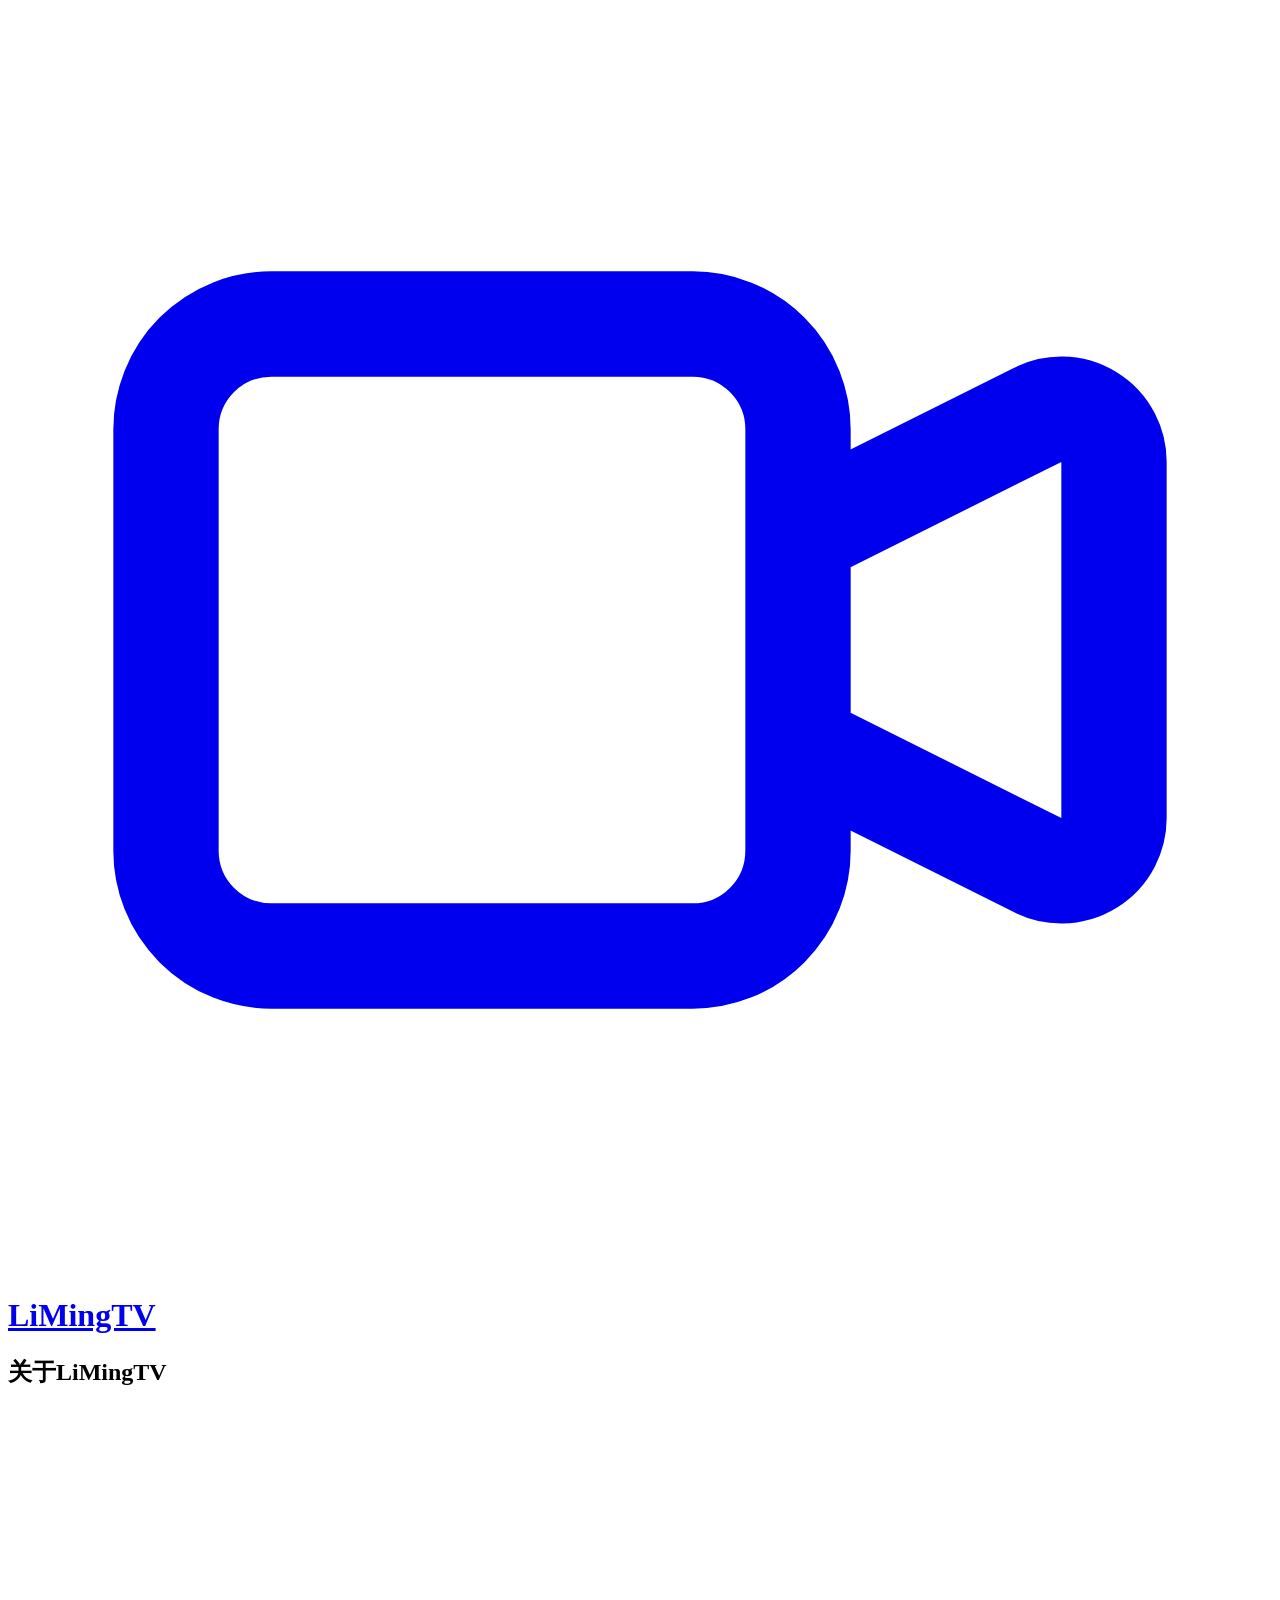
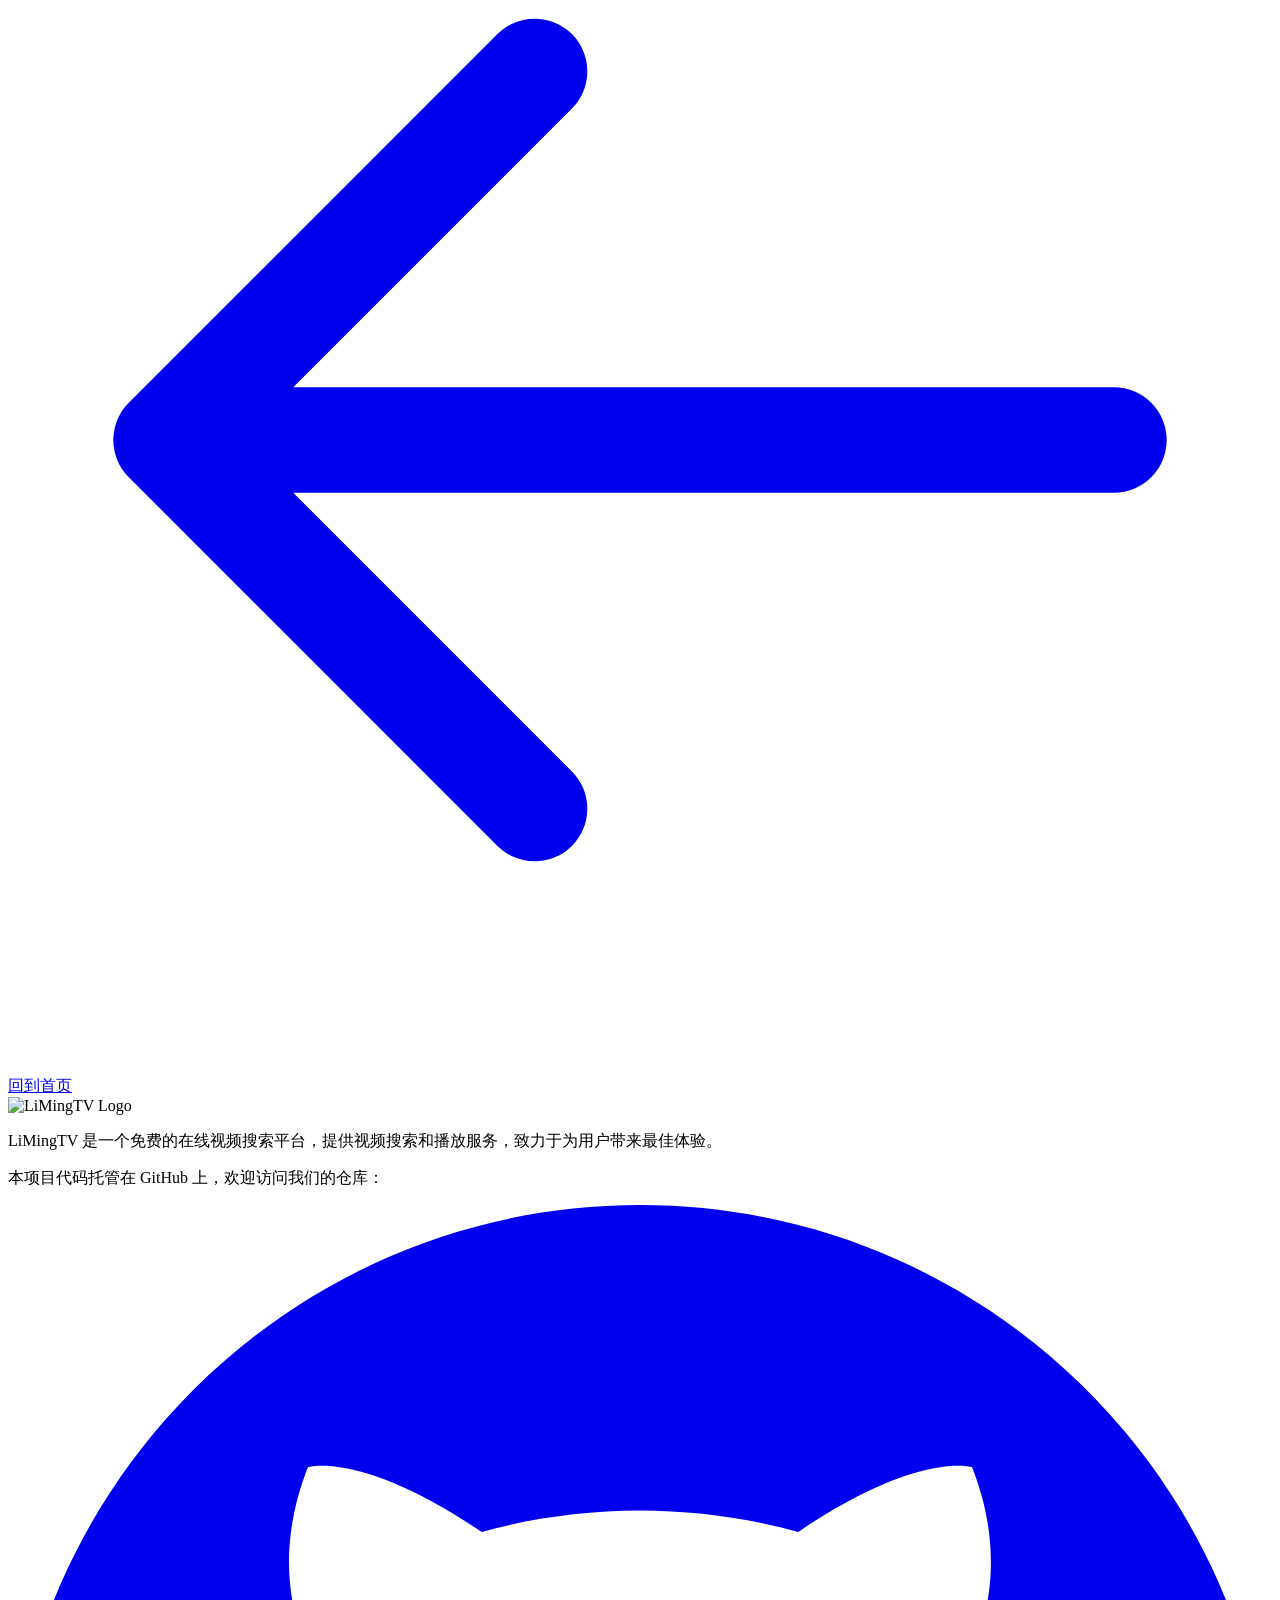
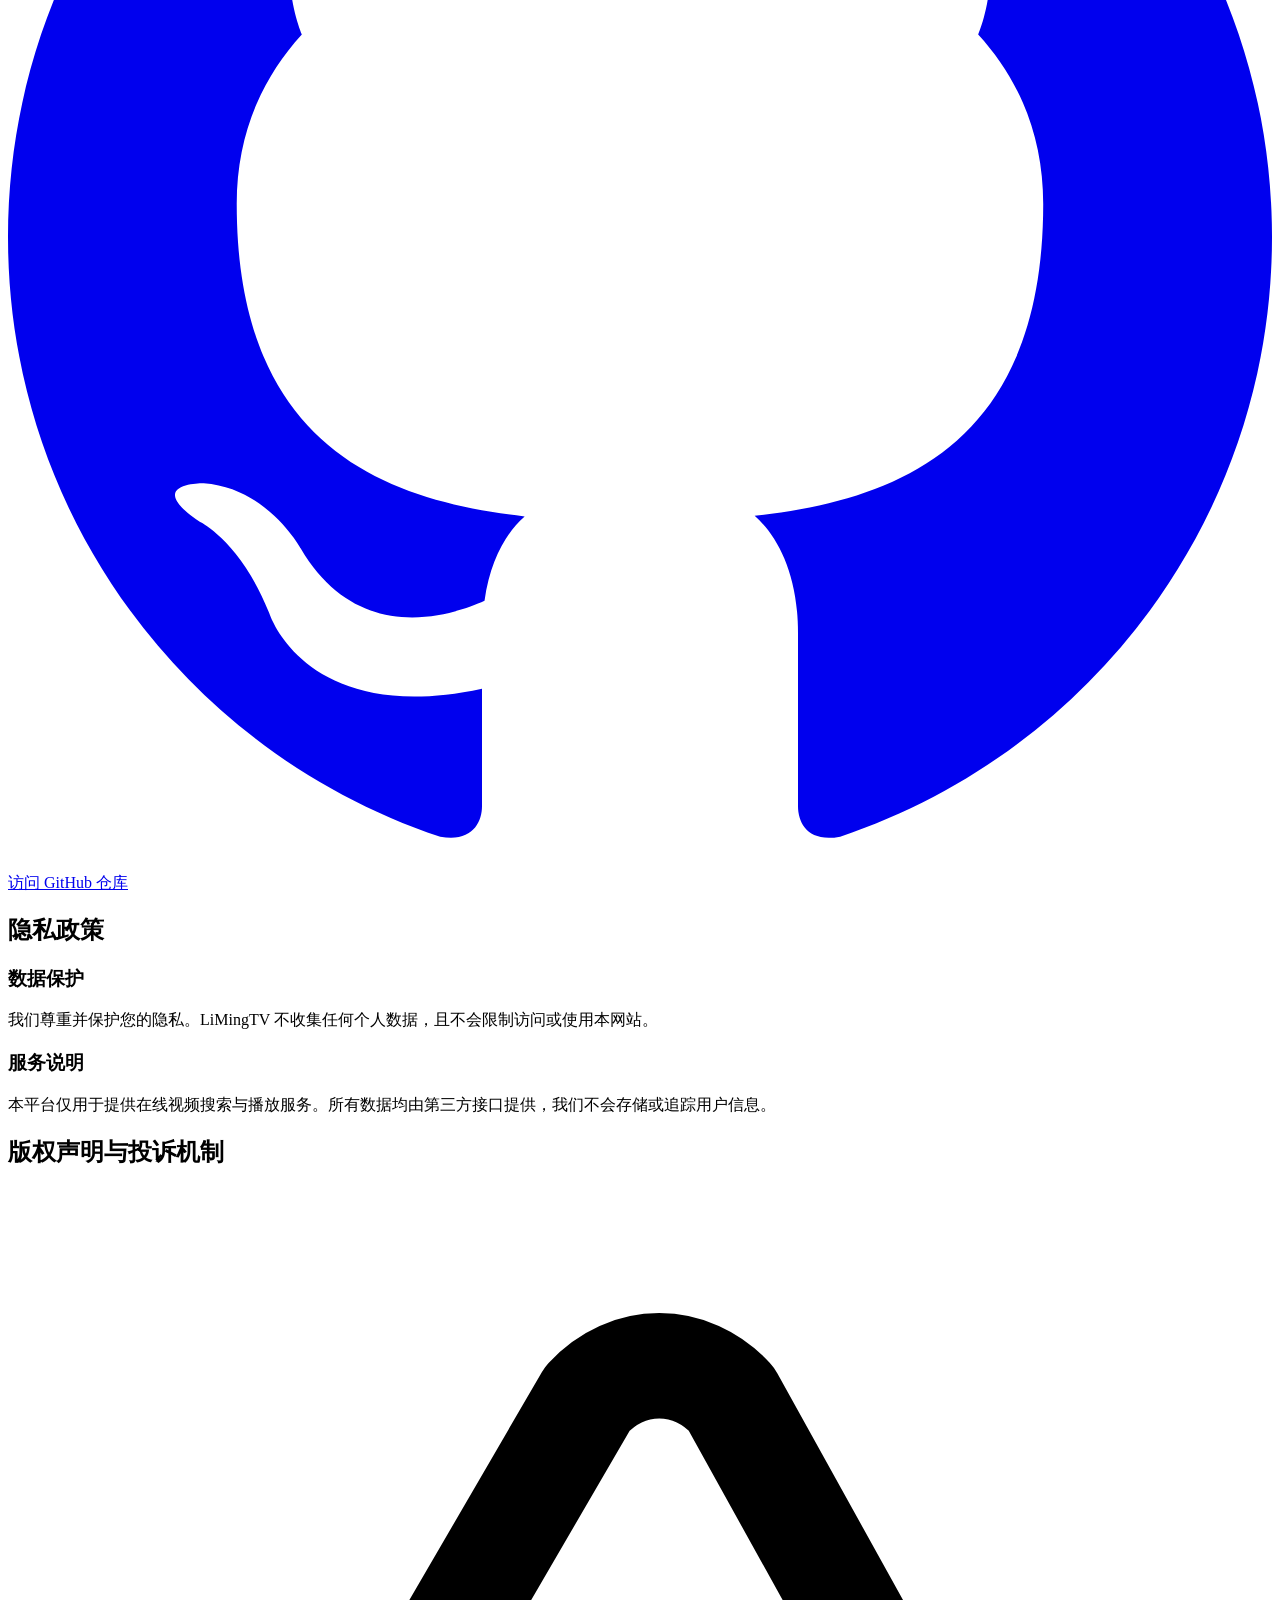
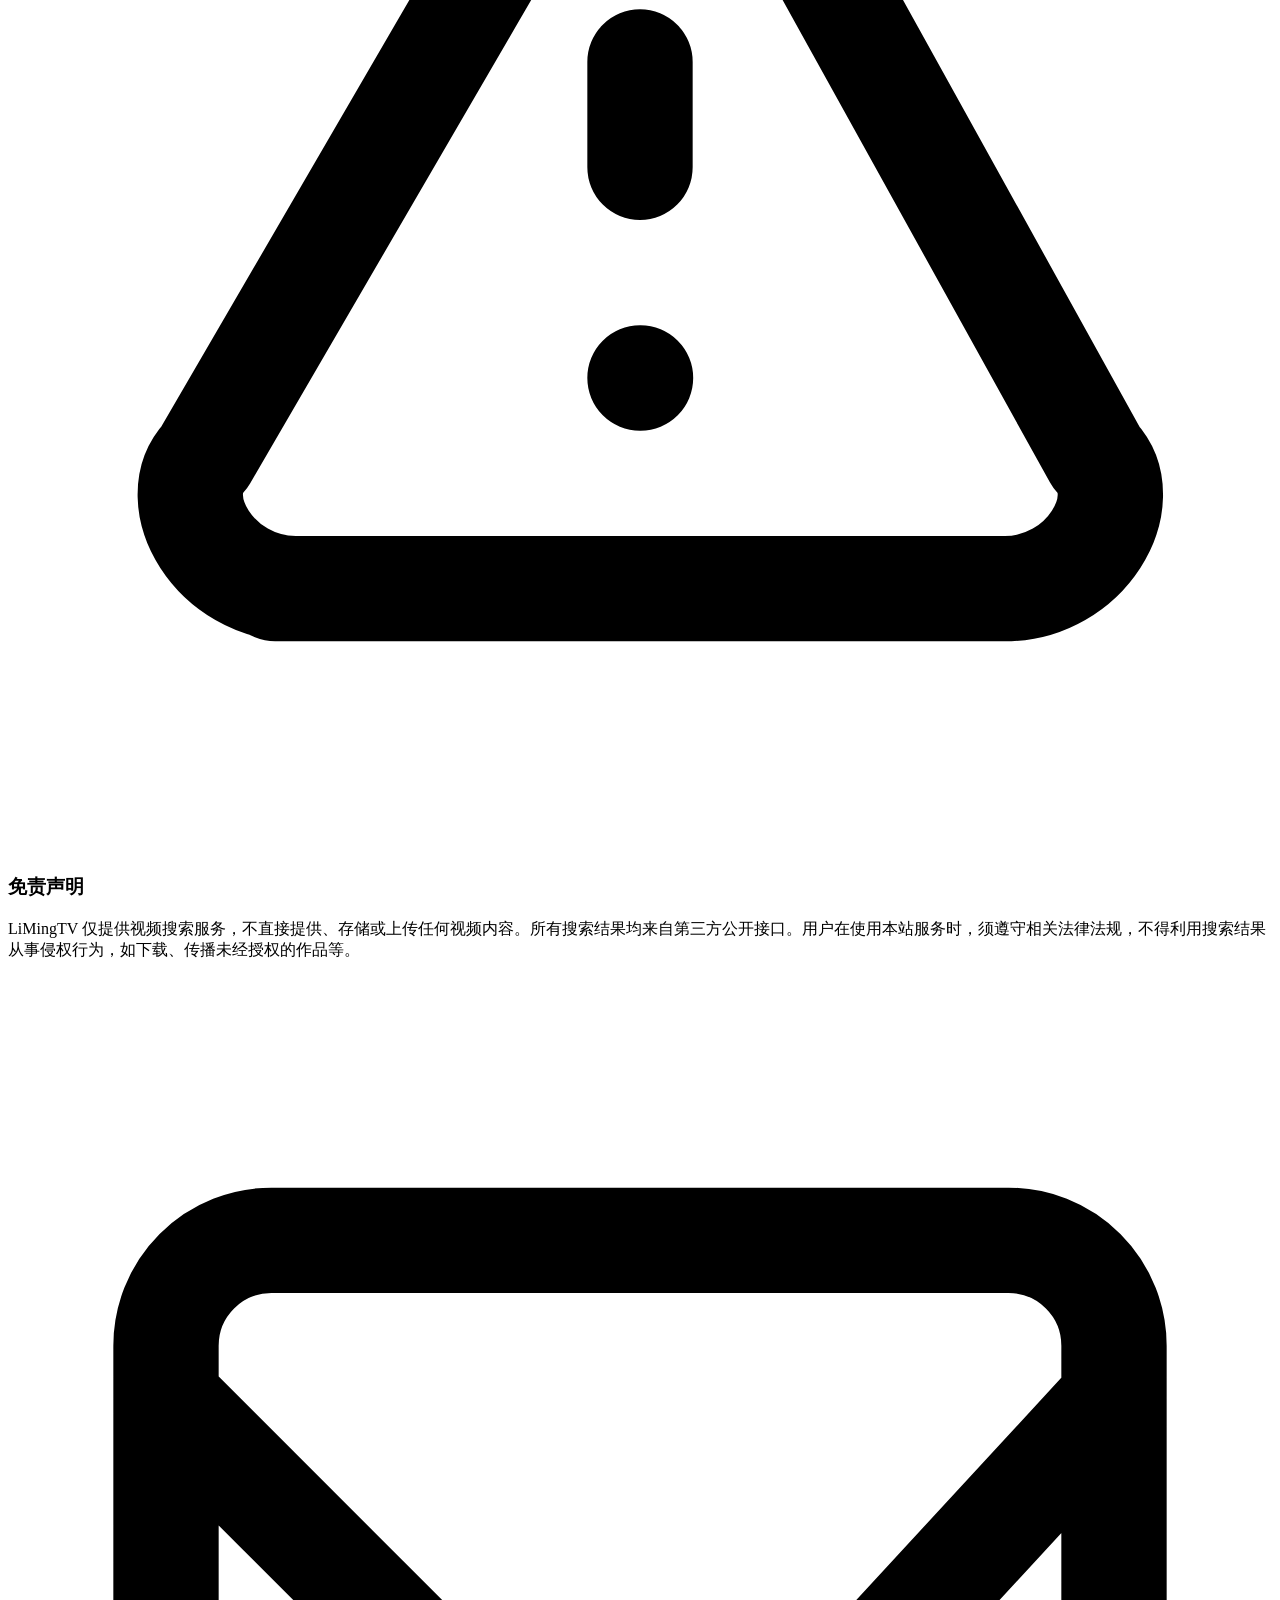
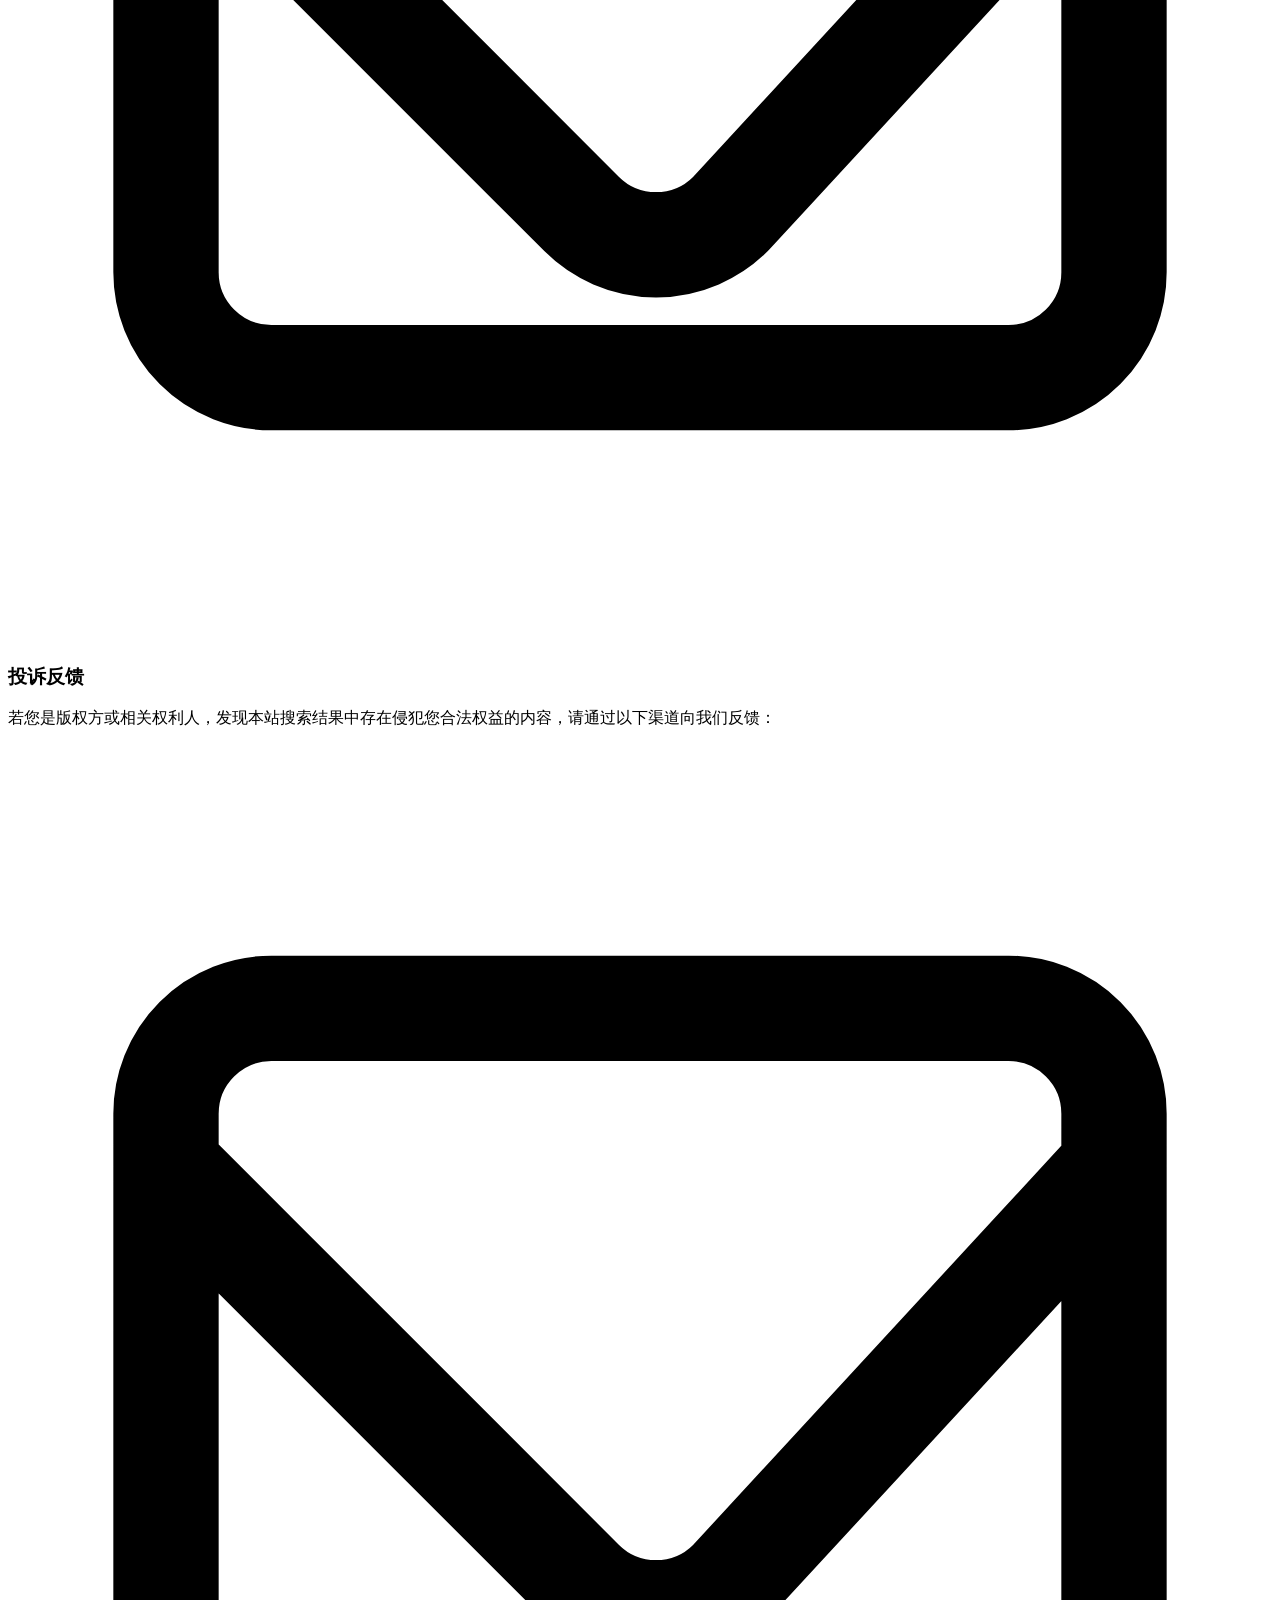
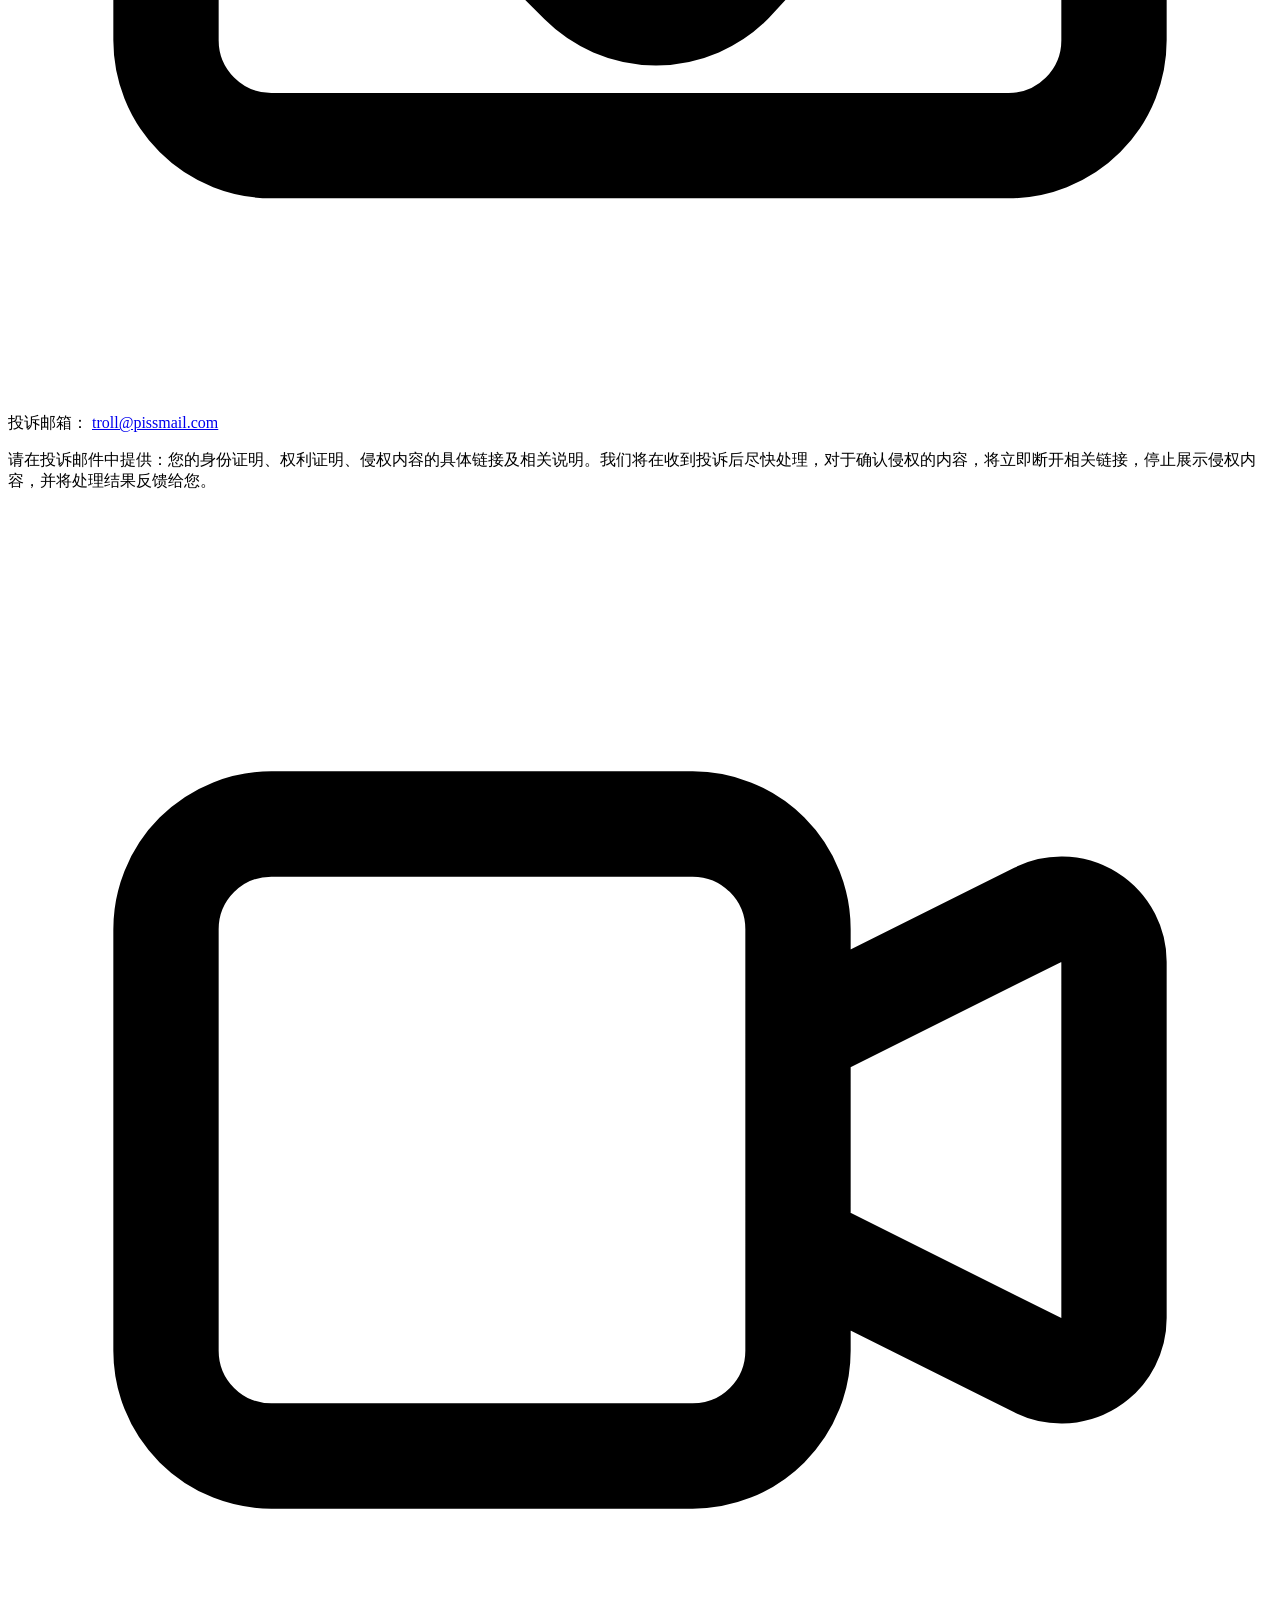
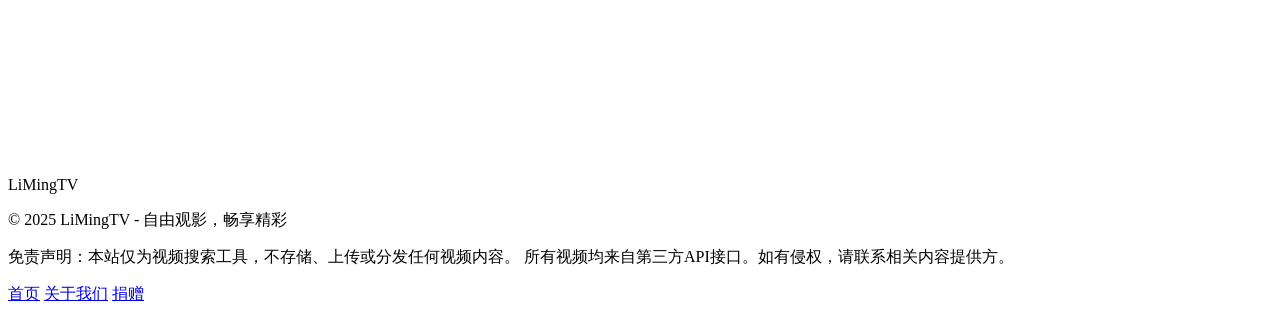
==== about.html @ 05ef5acc "修改页面定制" ====
<!DOCTYPE html>
<html lang="zh">
<head>
	<meta charset="UTF-8">
	<meta name="viewport" content="width=device-width, initial-scale=1.0">
	<title>关于我们 - LiMingTV</title>
	<script src="libs/tailwindcss.min.js"></script>
	<link rel="stylesheet" href="css/styles.css">
	<link rel="manifest" href="manifest.json">
	
	<!-- Favicon -->
    <link rel="icon" href="image/logo.png">
    <link rel="apple-touch-icon" href="image/logo-black.png">
</head>
<body class="page-bg text-white flex flex-col min-h-screen">
	<header class="border-b border-[#333] bg-[#0a0a0a] p-4">
        <div class="container mx-auto flex items-center">
            <div class="flex items-center">
                <a href="/" class="flex items-center">
                    <svg class="w-8 h-8 mr-2 text-[#00ccff]" fill="none" stroke="currentColor" viewBox="0 0 24 24">
                        <path stroke-linecap="round" stroke-linejoin="round" stroke-width="2" d="M15 10l4.553-2.276A1 1 0 0121 8.618v6.764a1 1 0 01-1.447.894L15 14M5 18h8a2 2 0 002-2V8a2 2 0 00-2-2H5a2 2 0 00-2 2v8a2 2 0 002 2z"></path>
                    </svg>
                    <h1 class="text-xl font-bold gradient-text">LiMingTV</h1>
                </a>
            </div>
            <div class="flex-1 text-center">
                <h2 class="text-xl font-semibold">关于LiMingTV</h2>
            </div>
            <div class="flex items-center">
                <a href="/" class="px-4 py-2 bg-[#222] hover:bg-[#333] border border-[#333] rounded-lg transition-colors flex items-center">
                    <svg class="w-5 h-5 mr-1" viewBox="0 0 24 24" fill="#ffffff" xmlns="http://www.w3.org/2000/svg">
                        <path d="M10 19l-7-7m0 0l7-7m-7 7h18" stroke="currentColor" stroke-width="2" stroke-linecap="round" stroke-linejoin="round"/>
                    </svg>
                    回到首页
                </a>
            </div>
        </div>
    </header>	<main class="flex-grow container mx-auto px-4 sm:px-6 py-8 sm:py-16">
		<div class="max-w-5xl mx-auto">
			<!-- 主要内容区域 -->
			<div class="bg-gradient-to-br from-[#111] to-[#0a0a0a] border border-[#333] rounded-xl sm:rounded-2xl p-4 sm:p-8 lg:p-12 shadow-2xl">
				<!-- 项目介绍 -->				
				 <div class="text-center mb-8 sm:mb-16">
					<div class="inline-flex items-center justify-center w-12 h-12 sm:w-16 sm:h-16 rounded-xl sm:rounded-2xl mb-6 sm:mb-8">
						<img src="image/logo-black.png" alt="LiMingTV Logo" class="w-12 h-12 sm:w-16 sm:h-16 rounded-xl sm:rounded-2xl">
					</div>
					
					<p class="text-gray-300 text-lg sm:text-xl mb-6 sm:mb-8 leading-relaxed max-w-3xl mx-auto px-2">
						LiMingTV 是一个免费的在线视频搜索平台，提供视频搜索和播放服务，致力于为用户带来最佳体验。
					</p>
					<div class="bg-[#1a1a1a] border border-[#333] rounded-lg sm:rounded-xl p-4 sm:p-6 max-w-2xl mx-auto">
						<p class="text-gray-300 text-base sm:text-lg mb-4 px-1">
							本项目代码托管在 GitHub 上，欢迎访问我们的仓库：
						</p>
						<a href="https://github.com/LibreSpark/LibreTV" class="inline-flex items-center px-4 sm:px-6 py-2 sm:py-3 bg-gradient-to-r from-blue-500 to-cyan-500 hover:from-blue-600 hover:to-cyan-600 text-white text-sm sm:text-base font-medium rounded-lg transition-all duration-300 transform hover:scale-105" target="_blank" rel="noopener">
							<svg class="w-4 h-4 sm:w-5 sm:h-5 mr-2" fill="currentColor" viewBox="0 0 24 24">
								<path d="M12 0c-6.626 0-12 5.373-12 12 0 5.302 3.438 9.8 8.207 11.387.599.111.793-.261.793-.577v-2.234c-3.338.726-4.033-1.416-4.033-1.416-.546-1.387-1.333-1.756-1.333-1.756-1.089-.745.083-.729.083-.729 1.205.084 1.839 1.237 1.839 1.237 1.07 1.834 2.807 1.304 3.492.997.107-.775.418-1.305.762-1.604-2.665-.305-5.467-1.334-5.467-5.931 0-1.311.469-2.381 1.236-3.221-.124-.303-.535-1.524.117-3.176 0 0 1.008-.322 3.301 1.23.957-.266 1.983-.399 3.003-.404 1.02.005 2.047.138 3.006.404 2.291-1.552 3.297-1.23 3.297-1.23.653 1.653.242 2.874.118 3.176.77.84 1.235 1.911 1.235 3.221 0 4.609-2.807 5.624-5.479 5.921.43.372.823 1.102.823 2.222v3.293c0 .319.192.694.801.576 4.765-1.589 8.199-6.086 8.199-11.386 0-6.627-5.373-12-12-12z"/>
							</svg>
							<span class="break-words">访问 GitHub 仓库</span>
						</a>
					</div>
				</div>				<!-- 分割线 -->
				<div class="w-full h-px bg-gradient-to-r from-transparent via-[#333] to-transparent mb-8 sm:mb-16"></div>

				<!-- 隐私政策 -->
				<div class="mb-8 sm:mb-16">
					<h2 class="text-2xl sm:text-3xl font-bold mb-6 sm:mb-8 text-center bg-gradient-to-r from-blue-400 to-cyan-400 bg-clip-text text-transparent">隐私政策</h2>
					<div class="grid grid-cols-1 md:grid-cols-2 gap-4 sm:gap-8">
						<div class="bg-[#1a1a1a] border border-[#333] rounded-xl p-4 sm:p-8">
							<div class="flex items-center mb-3 sm:mb-4">
								<div class="w-3 h-3 bg-green-400 rounded-full mr-3"></div>
								<h3 class="text-lg sm:text-xl font-semibold text-gray-200">数据保护</h3>
							</div>
							<p class="text-gray-300 text-base sm:text-lg leading-relaxed">
								我们尊重并保护您的隐私。LiMingTV 不收集任何个人数据，且不会限制访问或使用本网站。
							</p>
						</div>
						<div class="bg-[#1a1a1a] border border-[#333] rounded-xl p-4 sm:p-8">
							<div class="flex items-center mb-3 sm:mb-4">
								<div class="w-3 h-3 bg-blue-400 rounded-full mr-3"></div>
								<h3 class="text-lg sm:text-xl font-semibold text-gray-200">服务说明</h3>
							</div>
							<p class="text-gray-300 text-base sm:text-lg leading-relaxed">
								本平台仅用于提供在线视频搜索与播放服务。所有数据均由第三方接口提供，我们不会存储或追踪用户信息。
							</p>
						</div>
					</div>
				</div>

				<!-- 分割线 -->
				<div class="w-full h-px bg-gradient-to-r from-transparent via-[#333] to-transparent mb-8 sm:mb-16"></div>				<!-- 版权声明与投诉机制 -->
				<div>
					<h2 class="text-2xl sm:text-3xl font-bold mb-6 sm:mb-8 text-center bg-gradient-to-r from-blue-400 to-cyan-400 bg-clip-text text-transparent">版权声明与投诉机制</h2>
					<div class="space-y-6 sm:space-y-8">
						<div class="bg-[#1a1a1a] border border-[#333] rounded-xl p-4 sm:p-8">
							<div class="flex items-start">
								<div class="flex-shrink-0 w-8 h-8 bg-yellow-500 rounded-lg flex items-center justify-center mr-3 sm:mr-4 mt-1">
									<svg class="w-4 h-4 text-white" fill="none" stroke="currentColor" viewBox="0 0 24 24">
										<path stroke-linecap="round" stroke-linejoin="round" stroke-width="2" d="M12 9v2m0 4h.01m-6.938 4h13.856c1.54 0 2.502-1.667 1.732-2.5L13.732 4c-.77-.833-1.964-.833-2.732 0L3.732 16.5c-.77.833.192 2.5 1.732 2.5z"></path>
									</svg>
								</div>
								<div>
									<h3 class="text-lg sm:text-xl font-semibold text-gray-200 mb-3 sm:mb-4">免责声明</h3>
									<p class="text-gray-300 text-base sm:text-lg leading-relaxed">
										LiMingTV 仅提供视频搜索服务，不直接提供、存储或上传任何视频内容。所有搜索结果均来自第三方公开接口。用户在使用本站服务时，须遵守相关法律法规，不得利用搜索结果从事侵权行为，如下载、传播未经授权的作品等。
									</p>
								</div>
							</div>
						</div>
						
						<div class="bg-[#1a1a1a] border border-[#333] rounded-xl p-4 sm:p-8">
							<div class="flex items-start">
								<div class="flex-shrink-0 w-8 h-8 bg-red-500 rounded-lg flex items-center justify-center mr-3 sm:mr-4 mt-1">
									<svg class="w-4 h-4 text-white" fill="none" stroke="currentColor" viewBox="0 0 24 24">
										<path stroke-linecap="round" stroke-linejoin="round" stroke-width="2" d="M3 8l7.89 7.89a2 2 0 002.83 0L21 8M5 19h14a2 2 0 002-2V7a2 2 0 00-2-2H5a2 2 0 00-2 2v10a2 2 0 002 2z"></path>
									</svg>
								</div>
								<div class="flex-1">
									<h3 class="text-lg sm:text-xl font-semibold text-gray-200 mb-3 sm:mb-4">投诉反馈</h3>
									<p class="text-gray-300 text-base sm:text-lg mb-4 sm:mb-6 leading-relaxed">
										若您是版权方或相关权利人，发现本站搜索结果中存在侵犯您合法权益的内容，请通过以下渠道向我们反馈：
									</p>
									<div class="bg-gradient-to-r from-[#222] to-[#333] border border-[#444] rounded-lg p-4 sm:p-6 mb-4 sm:mb-6">
										<div class="flex items-center flex-wrap">
											<svg class="w-5 h-5 sm:w-6 sm:h-6 text-blue-400 mr-2 sm:mr-3 flex-shrink-0" fill="none" stroke="currentColor" viewBox="0 0 24 24">
												<path stroke-linecap="round" stroke-linejoin="round" stroke-width="2" d="M3 8l7.89 7.89a2 2 0 002.83 0L21 8M5 19h14a2 2 0 002-2V7a2 2 0 00-2-2H5a2 2 0 00-2 2v10a2 2 0 002 2z"></path>
											</svg>
											<span class="text-gray-300 text-base sm:text-lg font-medium mr-2 sm:mr-3">投诉邮箱：</span>
											<a href="mailto:troll@pissmail.com" class="text-blue-400 hover:text-blue-300 transition-colors text-base sm:text-lg font-medium break-all">troll@pissmail.com</a>
										</div>
									</div>
									<p class="text-gray-300 text-base sm:text-lg leading-relaxed">
										请在投诉邮件中提供：您的身份证明、权利证明、侵权内容的具体链接及相关说明。我们将在收到投诉后尽快处理，对于确认侵权的内容，将立即断开相关链接，停止展示侵权内容，并将处理结果反馈给您。
									</p>
								</div>
							</div>
						</div>
					</div>
				</div>
			</div>
		</div>
	</main>
	<footer class="footer py-6 border-t border-[#333] bg-[#0a0a0a]">
        <div class="container mx-auto px-4">
            <div class="flex flex-col md:flex-row justify-between items-center">
                <div class="mb-4 md:mb-0">
                    <div class="flex items-center justify-center md:justify-start">
                        <svg class="w-6 h-6 mr-2" fill="none" stroke="currentColor" viewBox="0 0 24 24">
                            <path stroke-linecap="round" stroke-linejoin="round" stroke-width="2" d="M15 10l4.553-2.276A1 1 0 0121 8.618v6.764a1 1 0 01-1.447.894L15 14M5 18h8a2 2 0 002-2V8a2 2 0 00-2-2H5a2 2 0 00-2 2v8a2 2 0 002 2z"></path>
                        </svg>
                        <span class="gradient-text font-bold">LiMingTV</span>
                    </div>
                    <p class="text-gray-500 text-sm mt-2 text-center md:text-left">© 2025 LiMingTV - 自由观影，畅享精彩</p>
                </div>
                
                <div class="text-center md:text-right">
                    <p class="text-gray-500 text-sm max-w-md">
                        免责声明：本站仅为视频搜索工具，不存储、上传或分发任何视频内容。
                        所有视频均来自第三方API接口。如有侵权，请联系相关内容提供方。
                    </p>
                    <div class="mt-2 flex justify-center md:justify-end space-x-4">
                        <a href="/" class="text-gray-400 hover:text-white text-sm transition-colors">首页</a>
                        <a href="about.html" class="text-gray-400 hover:text-white text-sm transition-colors">关于我们</a>
                        <a href="https://www.msf.hk/zh-hant/donate/general?type=one-off" target="_blank" rel="noopener" class="text-blue-400 hover:text-blue-300 text-sm transition-colors">捐赠</a>
                    </div>
                </div>
            </div>
        </div>
    </footer>
</body>
</html>
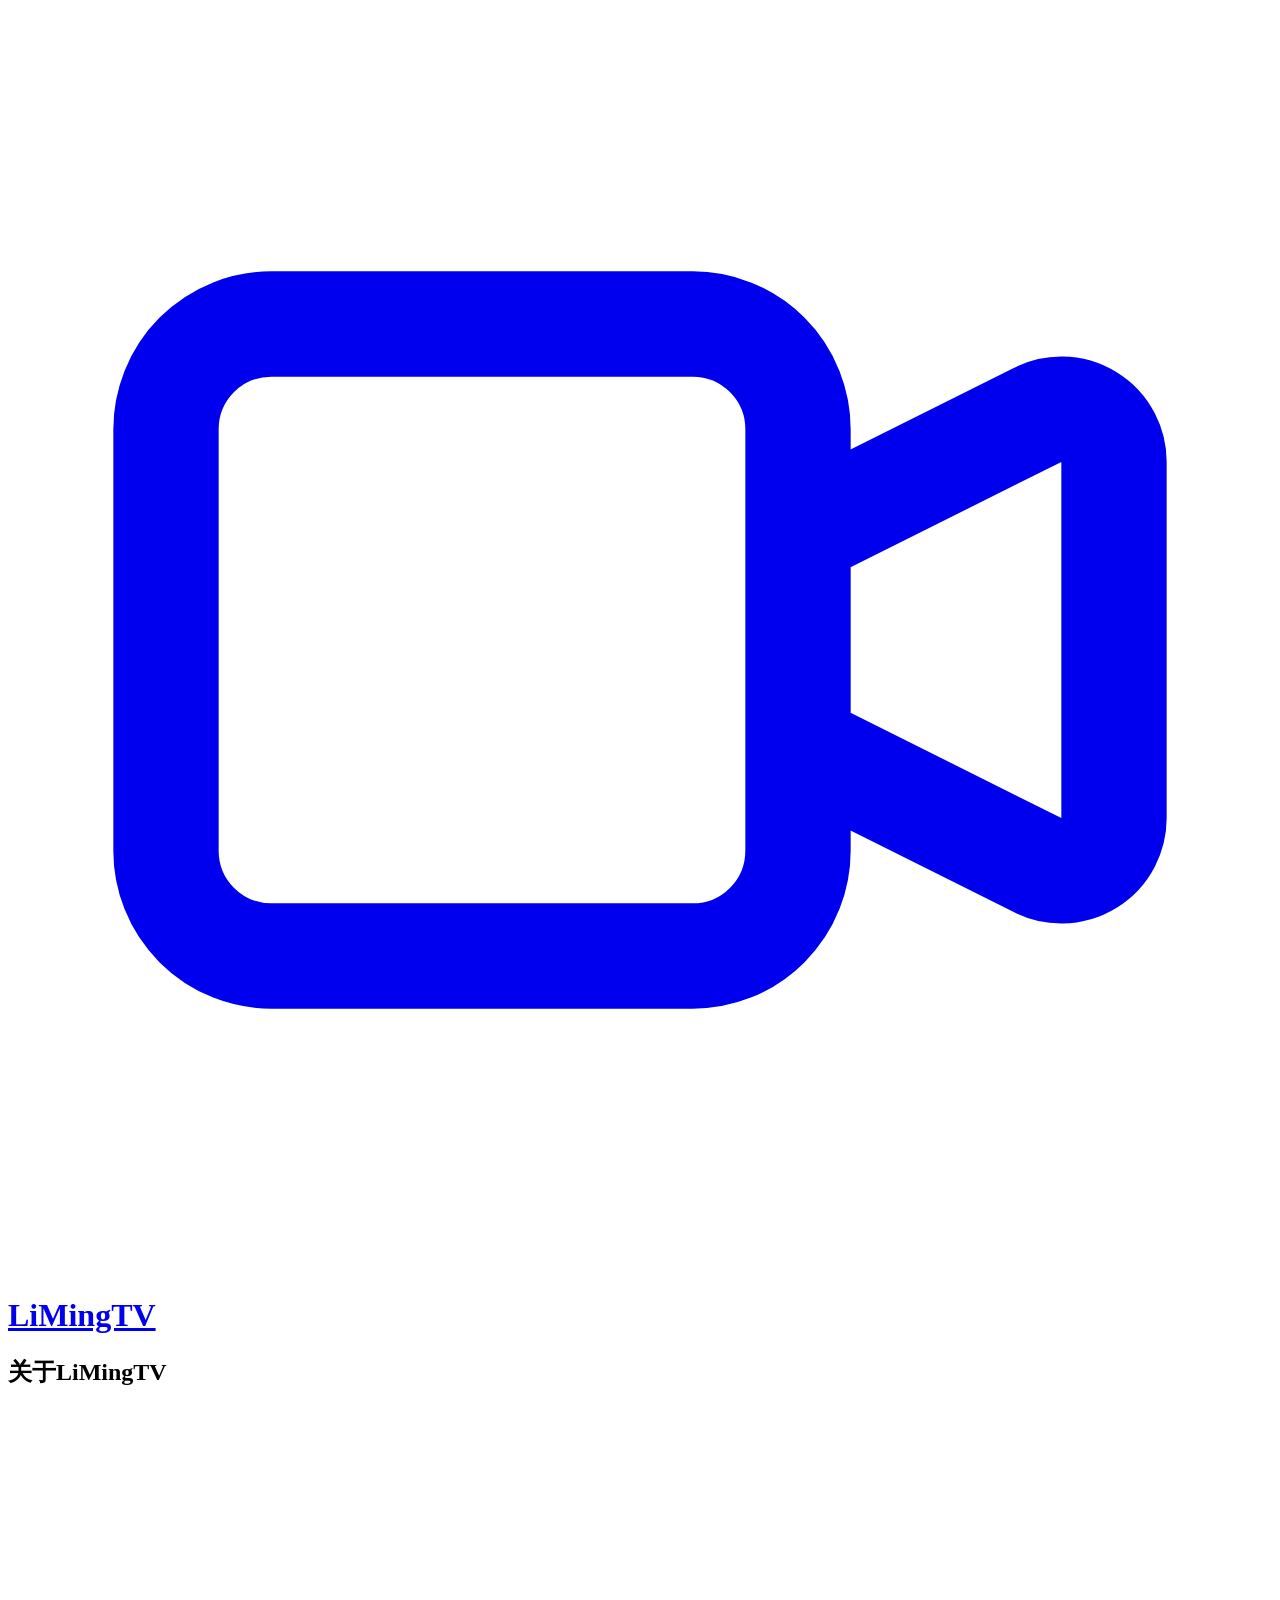
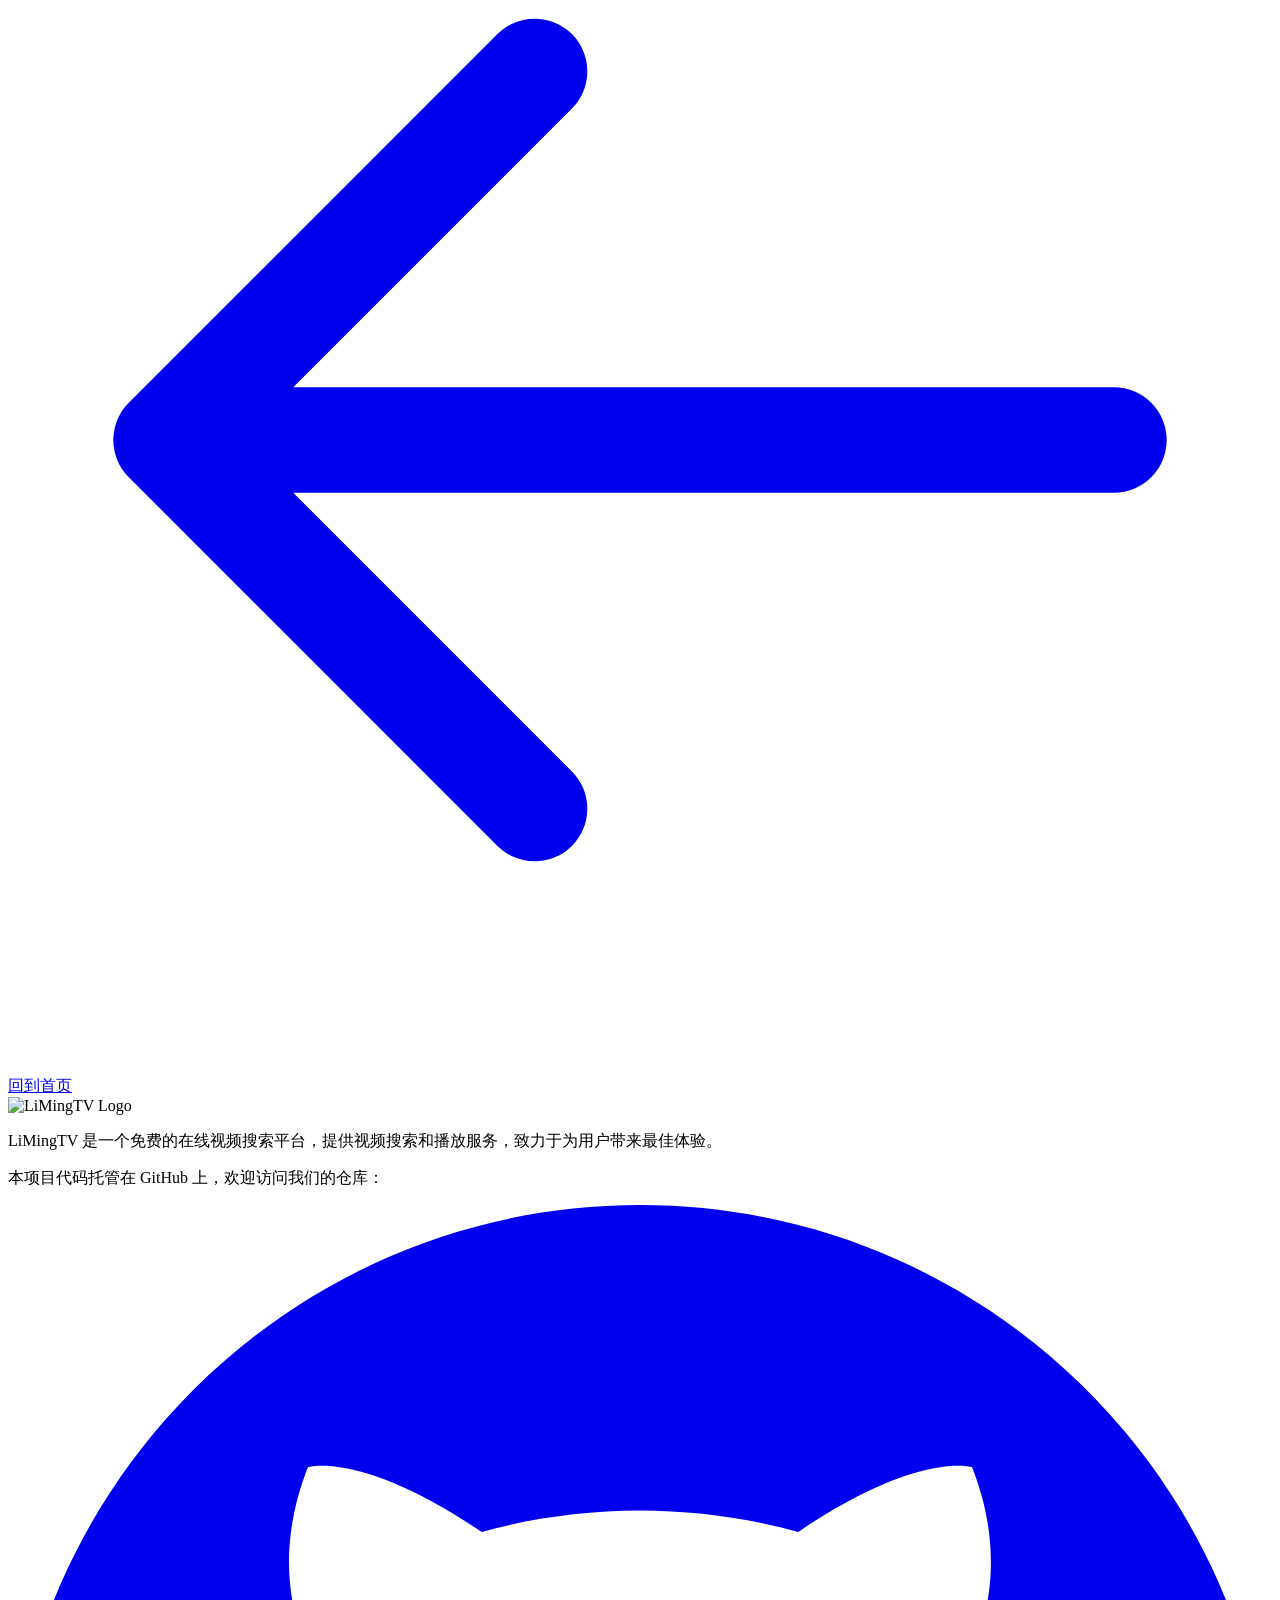
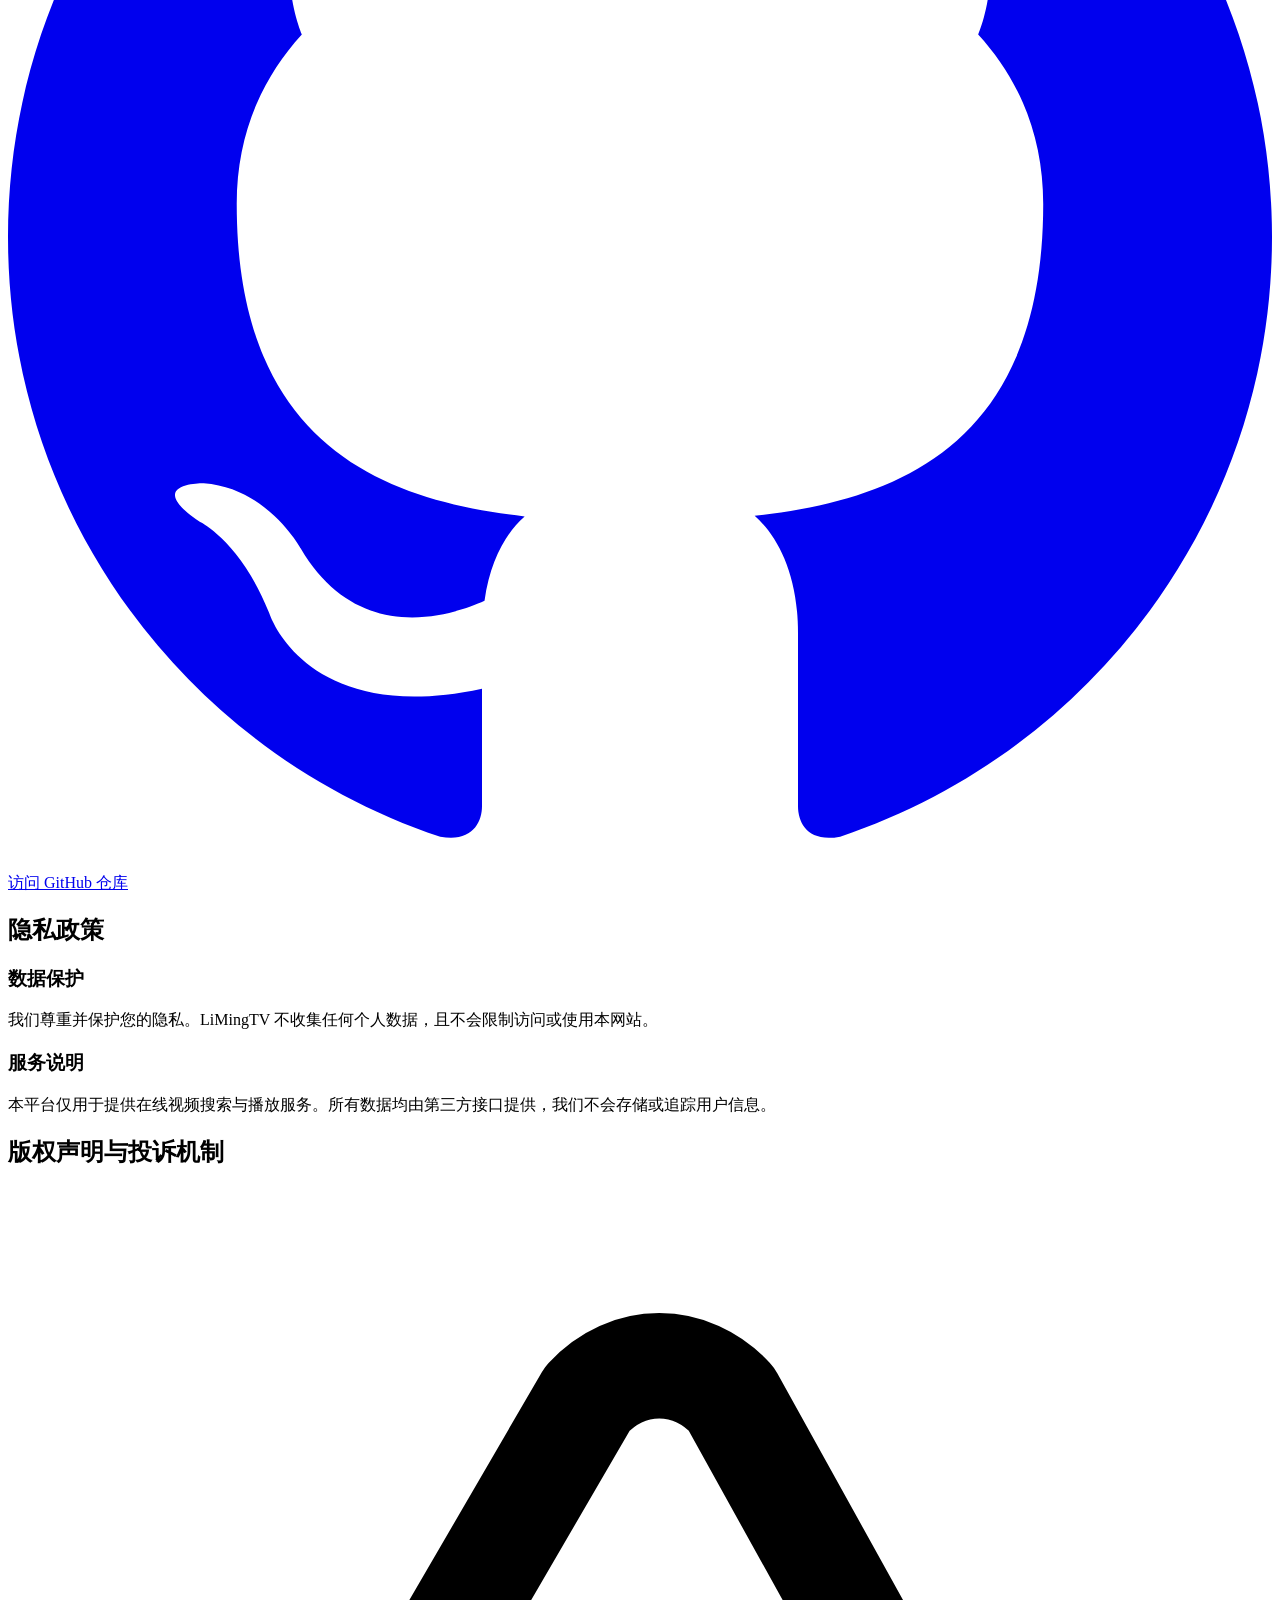
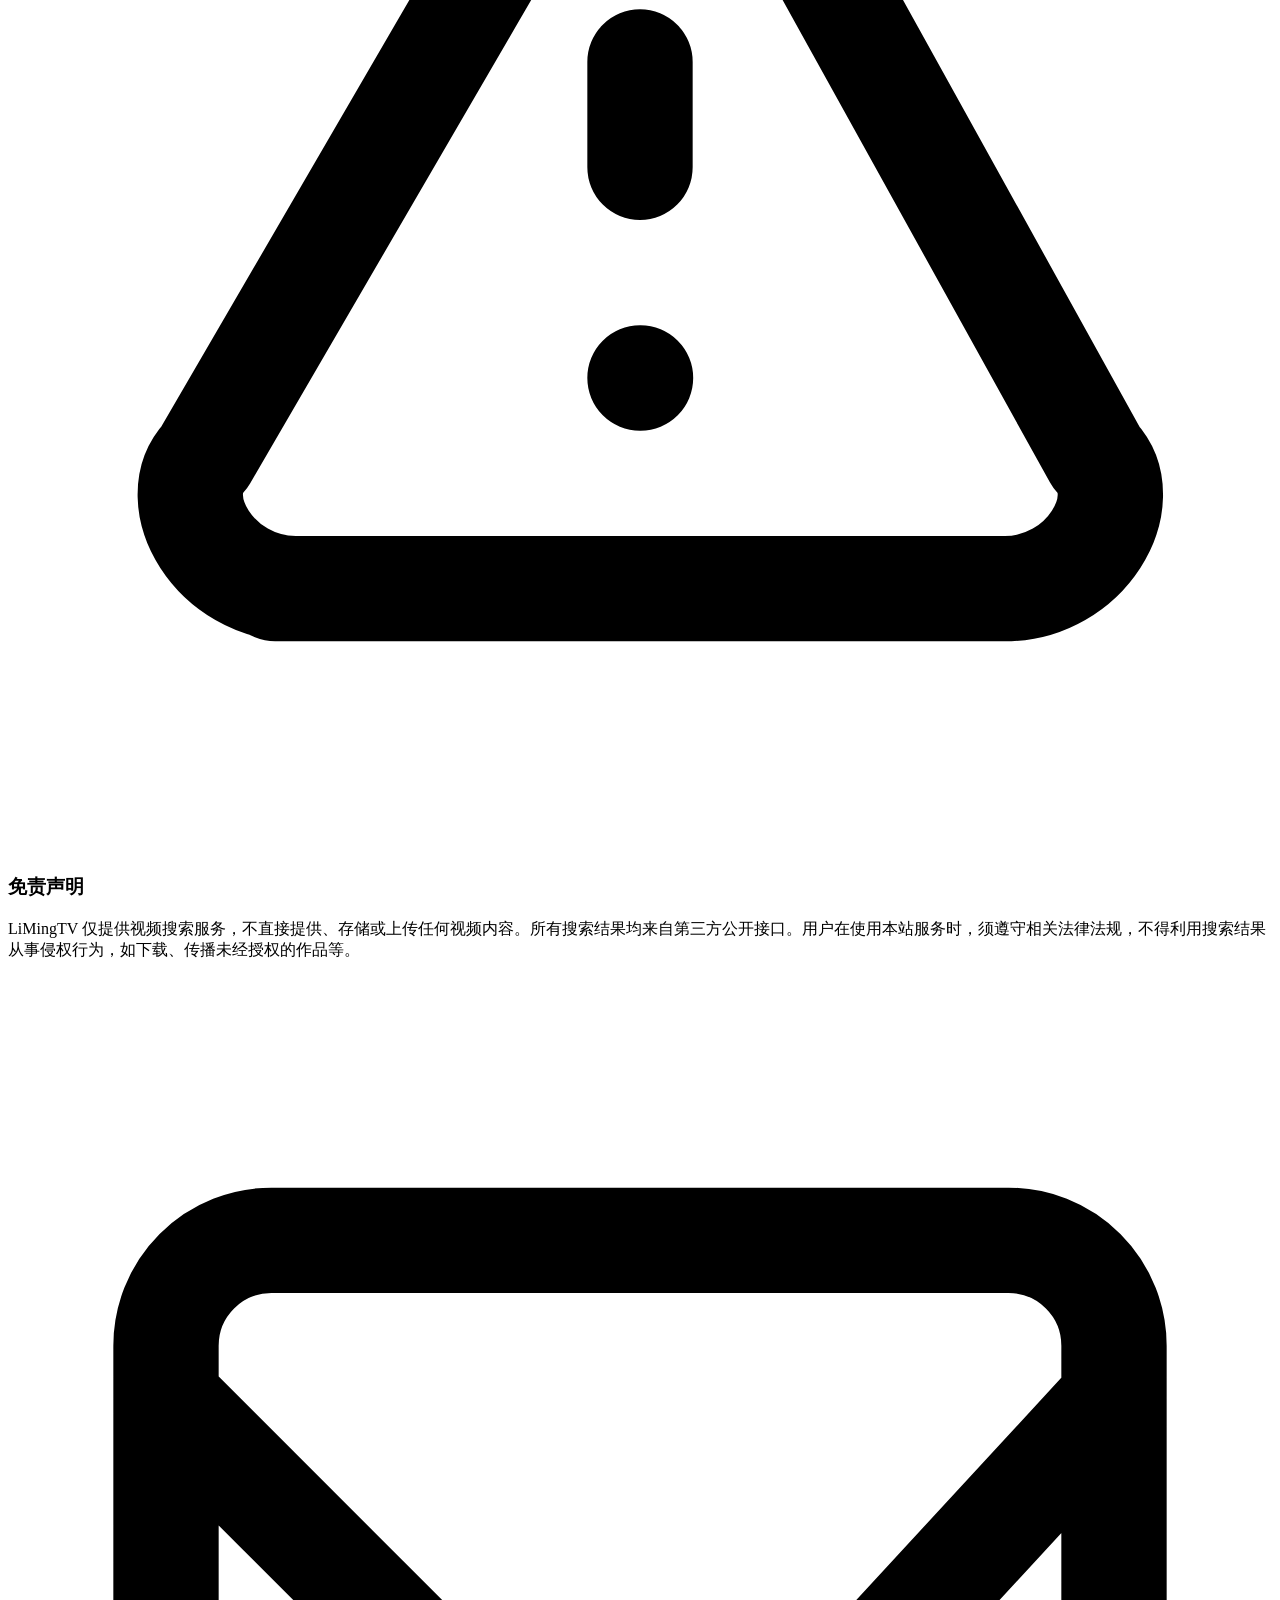
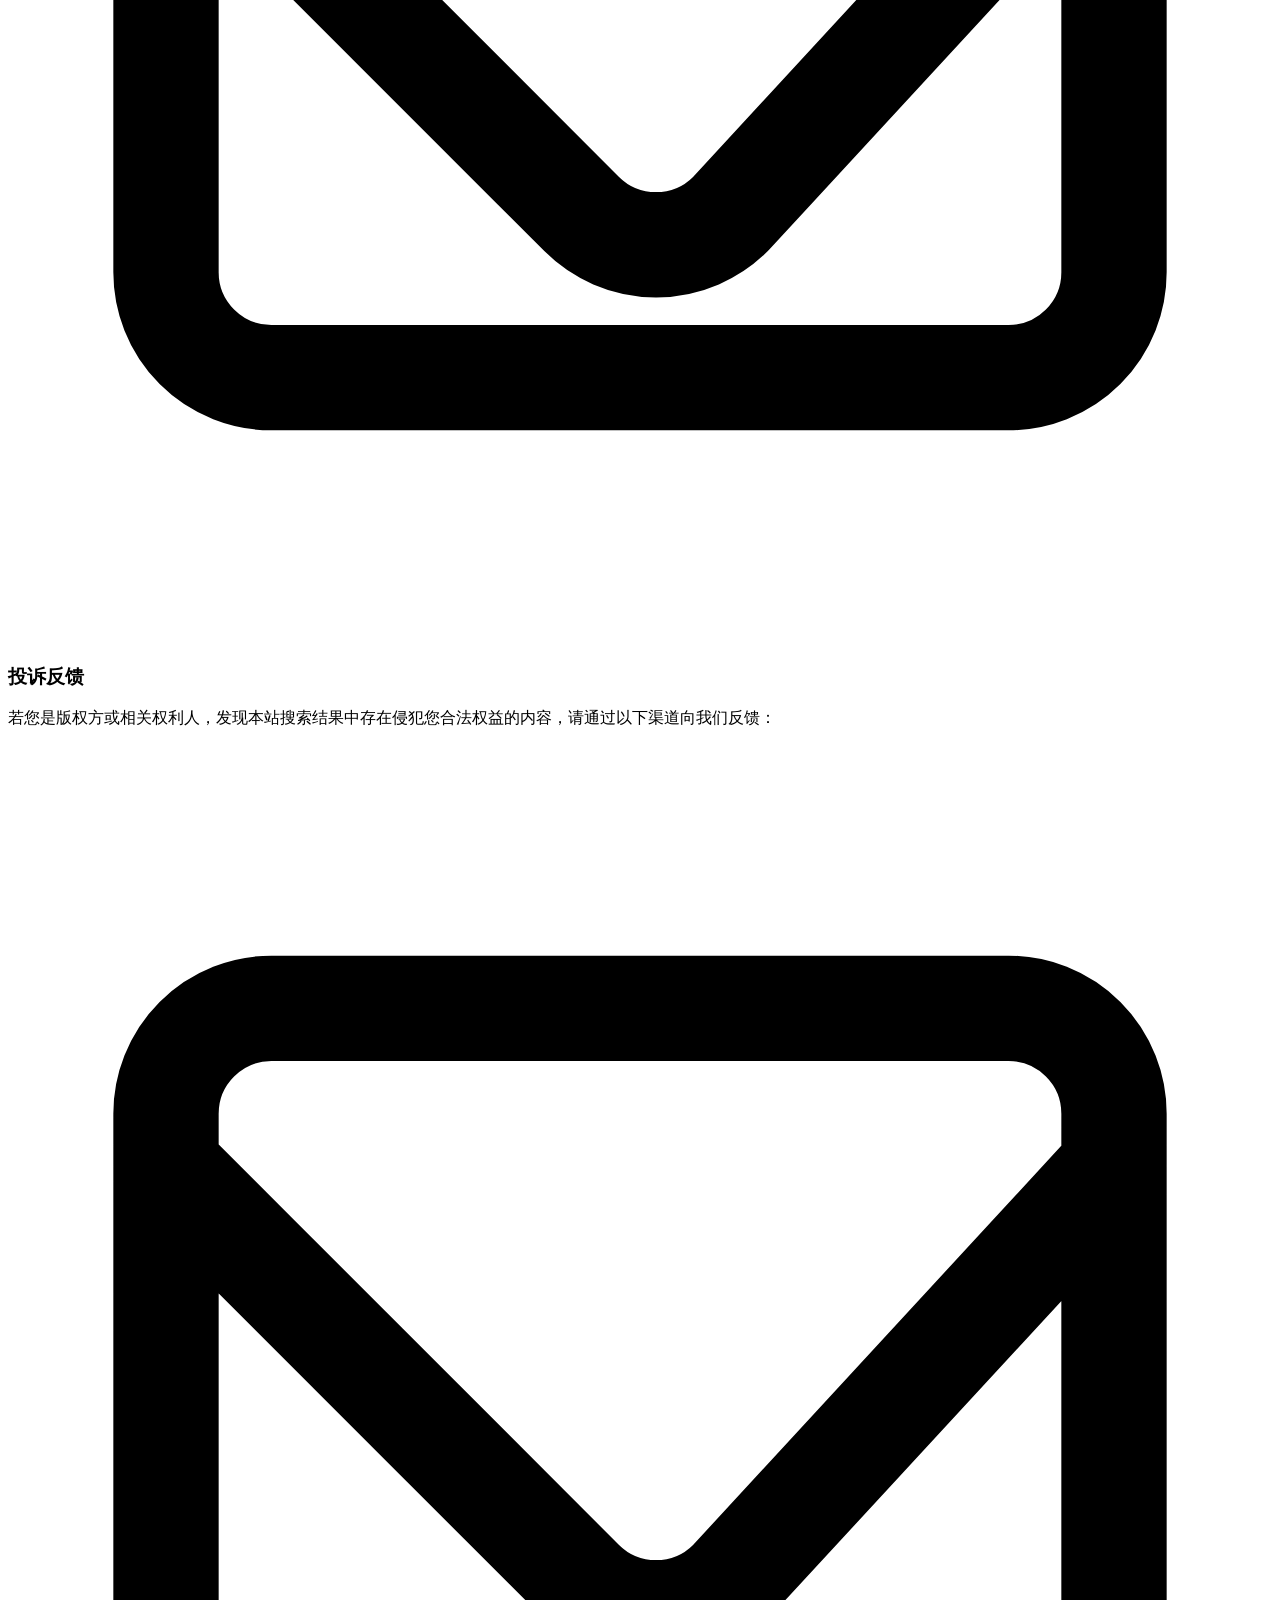
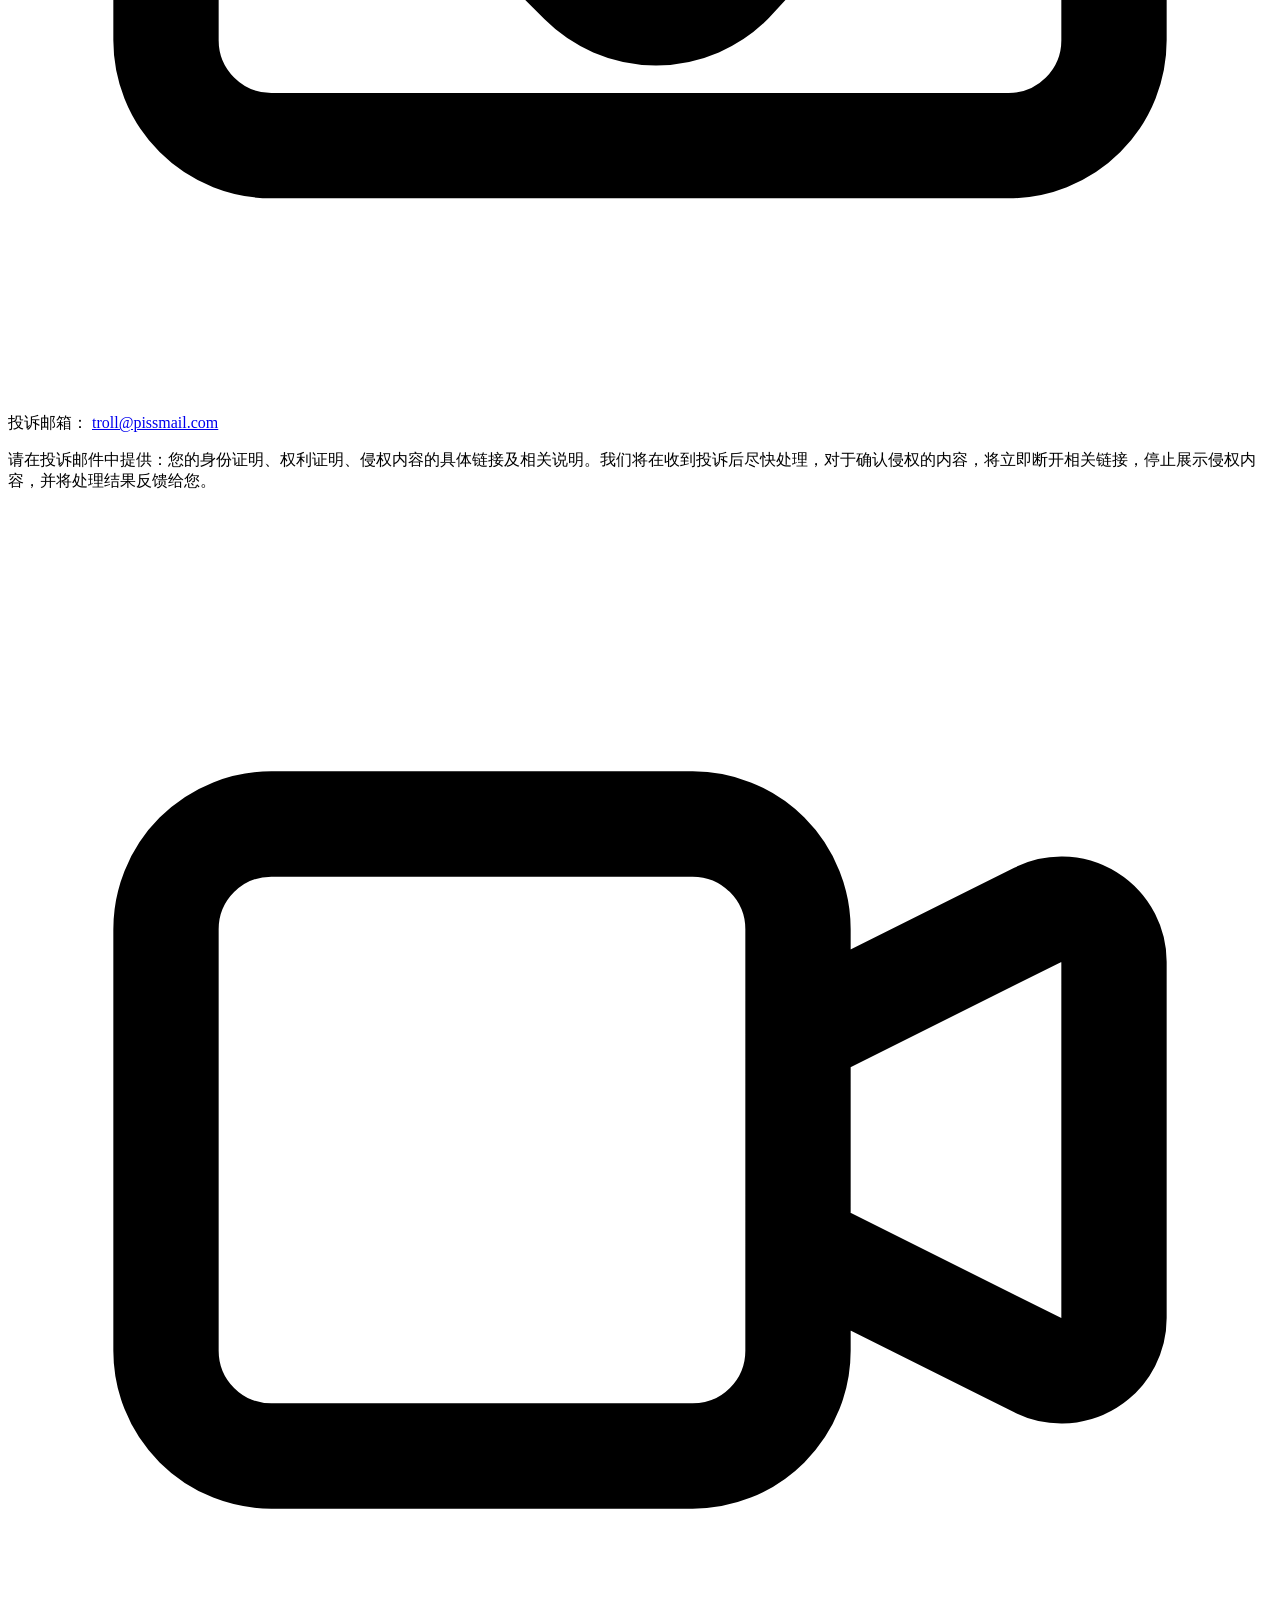
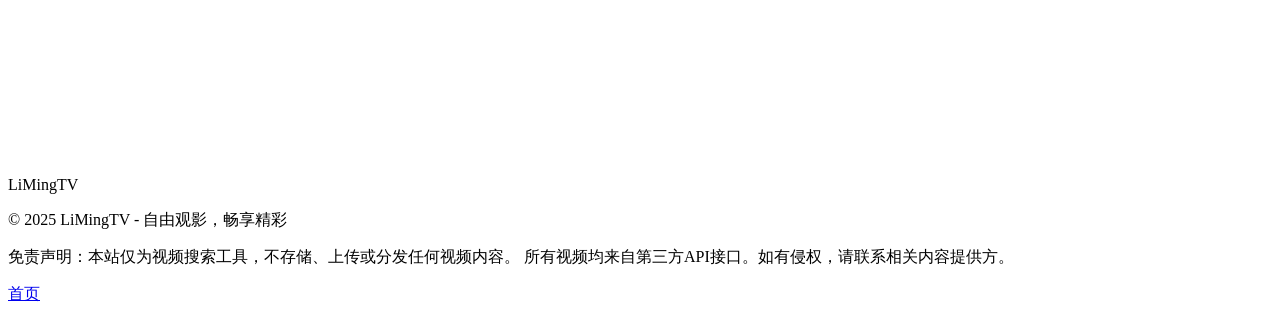
==== commit 51b112ad: "删除页脚的关于我们、隐私政策、捐赠链接" ====
--- a/about.html
+++ b/about.html
@@ -160,8 +160,6 @@
                     </p>
                     <div class="mt-2 flex justify-center md:justify-end space-x-4">
                         <a href="/" class="text-gray-400 hover:text-white text-sm transition-colors">首页</a>
-                        <a href="about.html" class="text-gray-400 hover:text-white text-sm transition-colors">关于我们</a>
-                        <a href="https://www.msf.hk/zh-hant/donate/general?type=one-off" target="_blank" rel="noopener" class="text-blue-400 hover:text-blue-300 text-sm transition-colors">捐赠</a>
                     </div>
                 </div>
             </div>
